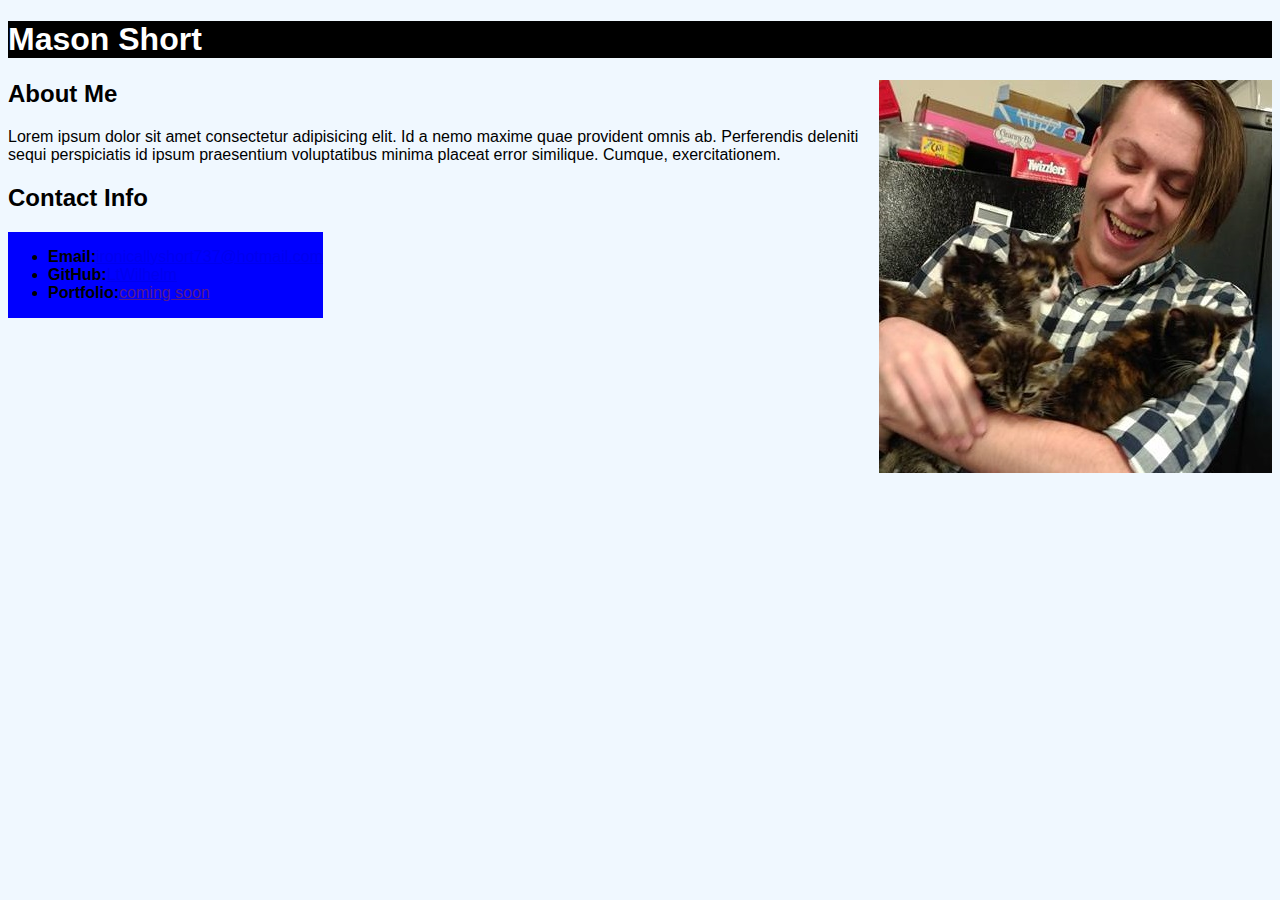
==== index.html @ 2b4d030a "Image and content updates" ====
<!DOCTYPE html>

<html lang="en">
    <head>
        <meta charset="UTF-8">
        <title>Mason Short - Bio</title>
        <link rel="stylesheet" href="style.css">
    </head>

    <body>
        <header>
            <h1>Mason Short</h1>
        </header>
        <img src="masonshort.jpg" alt="Mason Short">
        <h2>About Me</Menu:context></h2>
        <p>Lorem ipsum dolor sit amet consectetur adipisicing elit. Id a nemo maxime quae provident omnis ab. Perferendis deleniti sequi perspiciatis id ipsum praesentium voluptatibus minima placeat error similique. Cumque, exercitationem.</p>
        <h2 >Contact Info</h2>
        <div>
            <ul>
                <li><strong>Email:</strong><a href="ironicallyshort737@hotmail.com">ironicallyshort737@hotmail.com</a></li>
                <li><strong>GitHub:</strong><a href="https://github.com/LtWilhelm">LtWilhelm</a></li>
                <li><strong>Portfolio:</strong><a href="">coming soon</a></li>
            </ul>
        </div>
    </body>
</html>
---- style.css ----
body {
    font-family: Arial, Helvetica, sans-serif;
    text-align: left;
    background-color: aliceblue;
}

h1 {
    color: white;
    background-color: black;
}

img {
    margin: auto;
    float: right;
}

ul {
    text-align: left;
}

#fred {
    color: orange;
}

div {
    background-color: blue;
    float: left;
}
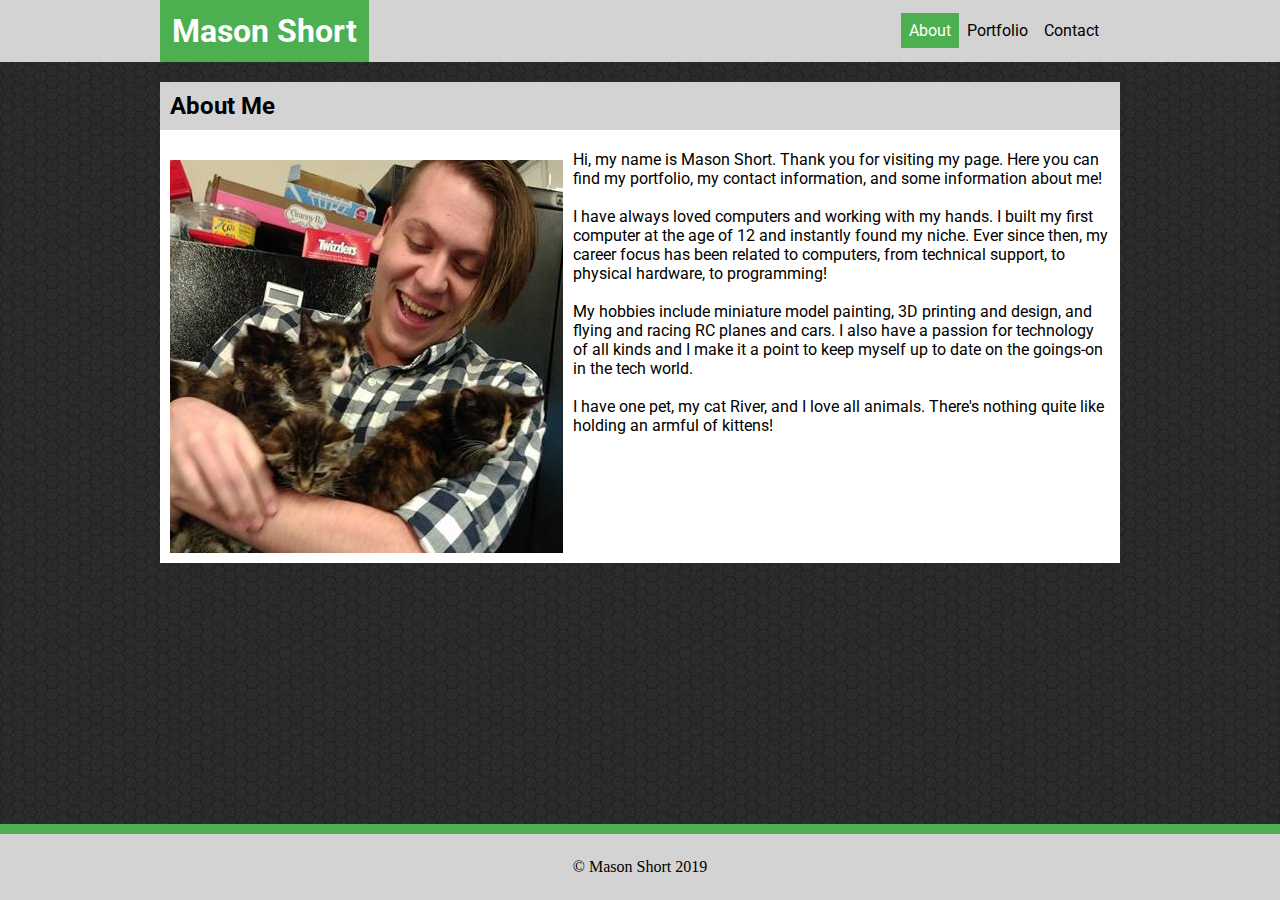
==== commit 8e2944bf: "content and style update" ====
--- a/index.html
+++ b/index.html
@@ -1,26 +1,37 @@
 <!DOCTYPE html>
+<html lang="en">
+<head>
+    <meta charset="UTF-8">
+    <meta name="viewport" content="width=device-width, initial-scale=1.0">
+    <meta http-equiv="X-UA-Compatible" content="ie=edge">
+    <title>Mason Short</title>
+    <link rel="stylesheet" href="./assets/css/style.css">
+    <link rel="stylesheet" href="https://fonts.googleapis.com/css?family=Roboto:400,500">
+</head>
+<body>
+    <header class="clearfix">
+        <div class="container">
+            <div class="title"> 
+                <!-- If I do an ID here for the title, it still works across all pages that I put the same header on. Should I do this if it's a unique element on each page, or should I keep it as a class? -->
+                <h1>Mason Short</h1>
+            </div>
+                <ul class="navButtons">
+                    <li class="button"><a href="contact.html">Contact</a></li>
+                    <li class="button"><a href="portfolio.html">Portfolio</a></li>
+                    <li class="button"><a class="active" href="index.html">About</a></li>
+                </ul>
+        </div>
+    </header>
+    
+    <div id="aboutMe" class="clearfix">
+        <h2 id="amHead">About Me</h2>
+        <img id="profileImg" src="./assets/images/masonshort.jpg" alt="Mason Short">
+        <p id="amPara">Hi, my name is Mason Short. Thank you for visiting my page. Here you can find my portfolio, my contact information, and some information about me! <br><br> I have always loved computers and working with my hands. I built my first computer at the age of 12 and instantly found my niche. Ever since then, my career focus has been related to computers, from technical support, to physical hardware, to programming! <br> <br> My hobbies include miniature model painting, 3D printing and design, and flying and racing RC planes and cars. I also have a passion for technology of all kinds and I make it a point to keep myself up to date on the goings-on in the tech world. <br> <br> I have one pet, my cat River, and I love all animals. There's nothing quite like holding an armful of kittens!</p>
+    </div>
 
-<html lang="en">
-    <head>
-        <meta charset="UTF-8">
-        <title>Mason Short - Bio</title>
-        <link rel="stylesheet" href="style.css">
-    </head>
-
-    <body>
-        <header>
-            <h1>Mason Short</h1>
-        </header>
-        <img src="masonshort.jpg" alt="Mason Short">
-        <h2>About Me</Menu:context></h2>
-        <p>Lorem ipsum dolor sit amet consectetur adipisicing elit. Id a nemo maxime quae provident omnis ab. Perferendis deleniti sequi perspiciatis id ipsum praesentium voluptatibus minima placeat error similique. Cumque, exercitationem.</p>
-        <h2 >Contact Info</h2>
-        <div>
-            <ul>
-                <li><strong>Email:</strong><a href="ironicallyshort737@hotmail.com">ironicallyshort737@hotmail.com</a></li>
-                <li><strong>GitHub:</strong><a href="https://github.com/LtWilhelm">LtWilhelm</a></li>
-                <li><strong>Portfolio:</strong><a href="">coming soon</a></li>
-            </ul>
-        </div>
-    </body>
+    <footer>
+        <div></div>
+        <p>&copy; Mason Short 2019</p>
+    </footer>
+</body>
 </html>--- a/assets/css/style.css
+++ b/assets/css/style.css
@@ -0,0 +1,107 @@
+body {
+    background-image: url("../images/dark-honeycomb.png");
+    border: none;
+    margin: auto;
+}
+
+.clearfix::after {
+    content: "";
+    clear: both;
+    display: block;
+}
+
+header {
+    background-color: lightgray;
+    font-family: 'Roboto', sans-serif;
+    display: block;
+}
+
+.container {
+    width: 960px;
+    margin: auto;
+    display: block;
+    clear: both;
+    content: normal;
+}
+
+.title {
+    float: left;
+    z-index: 2;
+    background-color: #4caf50;
+    padding: 2px;
+    height: 7%;
+    color: white;
+}
+
+.title h1 {
+    margin: 10px;
+}
+
+.navButtons {
+    padding: 13px;
+    margin: 0;
+    list-style-type: none;
+}
+
+.button {
+    float: right;
+}
+
+.button a {
+    display: block;
+    padding: 8px;
+    color: black;
+    background-color: lightgray;
+    text-decoration: none;
+}
+
+.button a.active {
+    background-color: #4caf50;
+    color: white;
+}
+
+.button a:hover:not(.active) {
+    background-color: darkgray;
+}
+
+#aboutMe {
+    width: 960px;
+    margin: auto;
+    background-color: white;
+    font-family: 'Roboto', sans-serif;
+    margin-top: 8px;
+}
+
+#amHead {
+    background-color: lightgray;
+    padding: 10px;
+    border: 0;
+    border-bottom: 3px;
+    border-color: #4caf50; 
+}
+
+#amPara {
+    margin: 10px;
+}
+
+#profileImg {
+    float: left;
+    margin: 10px;
+}
+
+footer {
+    text-align: center;
+    background-color: lightgray;
+    position: fixed;
+    width: 100%;
+    bottom: 0;
+}
+
+footer div {
+    background-color: #4caf50;
+    height: 10px;
+}
+
+footer p {
+    padding: 8px
+}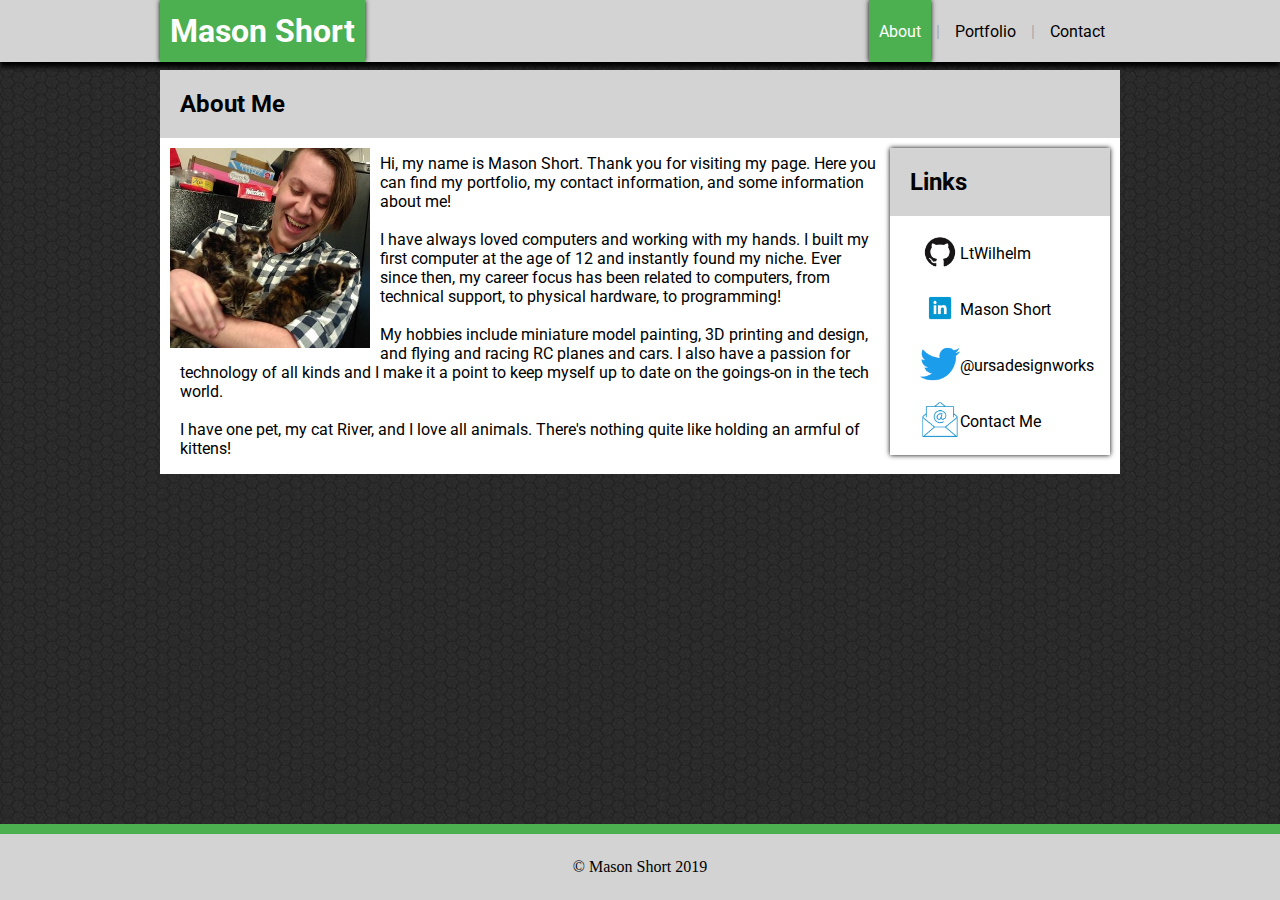
==== commit 4d9ee3d4: "additional design tweaks and links panel" ====
--- a/index.html
+++ b/index.html
@@ -16,17 +16,28 @@
                 <h1>Mason Short</h1>
             </div>
                 <ul class="navButtons">
-                    <li class="button"><a href="contact.html">Contact</a></li>
-                    <li class="button"><a href="portfolio.html">Portfolio</a></li>
-                    <li class="button"><a class="active" href="index.html">About</a></li>
+                    <li><a href="contact.html">Contact</a></li>
+                    <li><a  href="portfolio.html">Portfolio</a></li>
+                    <li><a class="active" href="index.html">About</a></li>
                 </ul>
         </div>
     </header>
     
-    <div id="aboutMe" class="clearfix">
-        <h2 id="amHead">About Me</h2>
-        <img id="profileImg" src="./assets/images/masonshort.jpg" alt="Mason Short">
-        <p id="amPara">Hi, my name is Mason Short. Thank you for visiting my page. Here you can find my portfolio, my contact information, and some information about me! <br><br> I have always loved computers and working with my hands. I built my first computer at the age of 12 and instantly found my niche. Ever since then, my career focus has been related to computers, from technical support, to physical hardware, to programming! <br> <br> My hobbies include miniature model painting, 3D printing and design, and flying and racing RC planes and cars. I also have a passion for technology of all kinds and I make it a point to keep myself up to date on the goings-on in the tech world. <br> <br> I have one pet, my cat River, and I love all animals. There's nothing quite like holding an armful of kittens!</p>
+    <div class="body clearfix">
+        <h2>About Me</h2>
+        <div id="am" class="clearfix">
+            <img src="./assets/images/masonshort.jpg" alt="Mason Short">
+            <p>Hi, my name is Mason Short. Thank you for visiting my page. Here you can find my portfolio, my contact information, and some information about me! <br><br> I have always loved computers and working with my hands. I built my first computer at the age of 12 and instantly found my niche. Ever since then, my career focus has been related to computers, from technical support, to physical hardware, to programming! <br> <br> My hobbies include miniature model painting, 3D printing and design, and flying and racing RC planes and cars. I also have a passion for technology of all kinds and I make it a point to keep myself up to date on the goings-on in the tech world. <br> <br> I have one pet, my cat River, and I love all animals. There's nothing quite like holding an armful of kittens!</p>
+        </div>
+        <div class="links">
+            <h2>Links</h2>
+            <ul>
+                <li><a href="https://github.com/LtWilhelm" target="_blank"><img src="./assets/images/GitHub-Mark.png" alt="GitHub:"><p>LtWilhelm</p></a></li>
+                <li><a href=""><img src="./assets/images/LinkedIn.png" alt="LinkedIn:"><p>Mason Short</p></a></li>
+                <li><img src="./assets/images/twitter.png" alt="Twitter:"><a href="https://twitter.com/ursadesignworks"><p>@ursadesignworks</p></a></li>
+                <li><img src="./assets/images/email-icon.png" alt="Contact:"><a href="contact.html"><p>Contact Me</p></a></li>
+            </ul>
+        </div>
     </div>
 
     <footer>
--- a/assets/css/style.css
+++ b/assets/css/style.css
@@ -14,23 +14,25 @@
     background-color: lightgray;
     font-family: 'Roboto', sans-serif;
     display: block;
+    z-index: 1;
+    box-shadow: 0px 5px 5px black;
 }
 
 .container {
     width: 960px;
     margin: auto;
     display: block;
-    clear: both;
-    content: normal;
+    position: relative;
 }
 
 .title {
     float: left;
     z-index: 2;
     background-color: #4caf50;
-    padding: 2px;
-    height: 7%;
+    padding: 2px 0 0 0;
+    height: 60px;
     color: white;
+    box-shadow: 0px 0px 5px black;
 }
 
 .title h1 {
@@ -38,62 +40,118 @@
 }
 
 .navButtons {
-    padding: 13px;
     margin: 0;
     list-style-type: none;
-}
-
-.button {
     float: right;
 }
 
-.button a {
+.navButtons li {
+    float: right;
     display: block;
-    padding: 8px;
-    color: black;
+    margin-top: 22px;
     background-color: lightgray;
-    text-decoration: none;
 }
 
-.button a.active {
+.navButtons a {
+    margin: 0 5px 0 5px;
+    color: black;
+    text-decoration: none;
+    padding: 22px 10px 21px 10px;
+}
+
+.navButtons a.active {
     background-color: #4caf50;
     color: white;
+    box-shadow: 0 0 5px black;
 }
 
-.button a:hover:not(.active) {
+.navButtons a:hover:not(.active) {
     background-color: darkgray;
 }
 
-#aboutMe {
+.navButtons li:not(:first-child)::after {
+    display: inline;
+    content: "|";
+    color: darkgray;
+}
+
+.body {
     width: 960px;
     margin: auto;
     background-color: white;
     font-family: 'Roboto', sans-serif;
     margin-top: 8px;
+    clear: both;
 }
 
-#amHead {
+.body h2 {
     background-color: lightgray;
-    padding: 10px;
-    border: 0;
-    border-bottom: 3px;
-    border-color: #4caf50; 
+    padding: 20px;
+    margin: 0;
+    display: block;
 }
 
-#amPara {
+.body img {
+    float: left;
     margin: 10px;
+    height: 200px;
+    width: auto;
 }
 
-#profileImg {
+.body p {
+    margin-left: 20px;
+}
+
+#am {
     float: left;
+    width: 720px;
+}
+
+.links {
+    float: left;
+    width: 220px;
     margin: 10px;
+    box-shadow: 0 0 5px black;
+}
+
+.links ul {
+    list-style-type: none;
+    display: block;
+    margin: 0;
+    padding-left: 30px;
+    padding-bottom: 15px;
+}
+
+.links li {
+    height: 40px;
+    margin: 0;
+}
+
+.links img {
+    margin: 0;
+    height: 40px;
+    width: auto;
+}
+
+.links a {
+    text-decoration: none;
+    color: black;
+}
+
+.links p {
+    padding: 12px;
+}
+
+#ea {
+    margin-left: 40px;
+    width: 25%;
 }
 
 footer {
+    width: 100%;
     text-align: center;
     background-color: lightgray;
     position: fixed;
-    width: 100%;
     bottom: 0;
 }
 
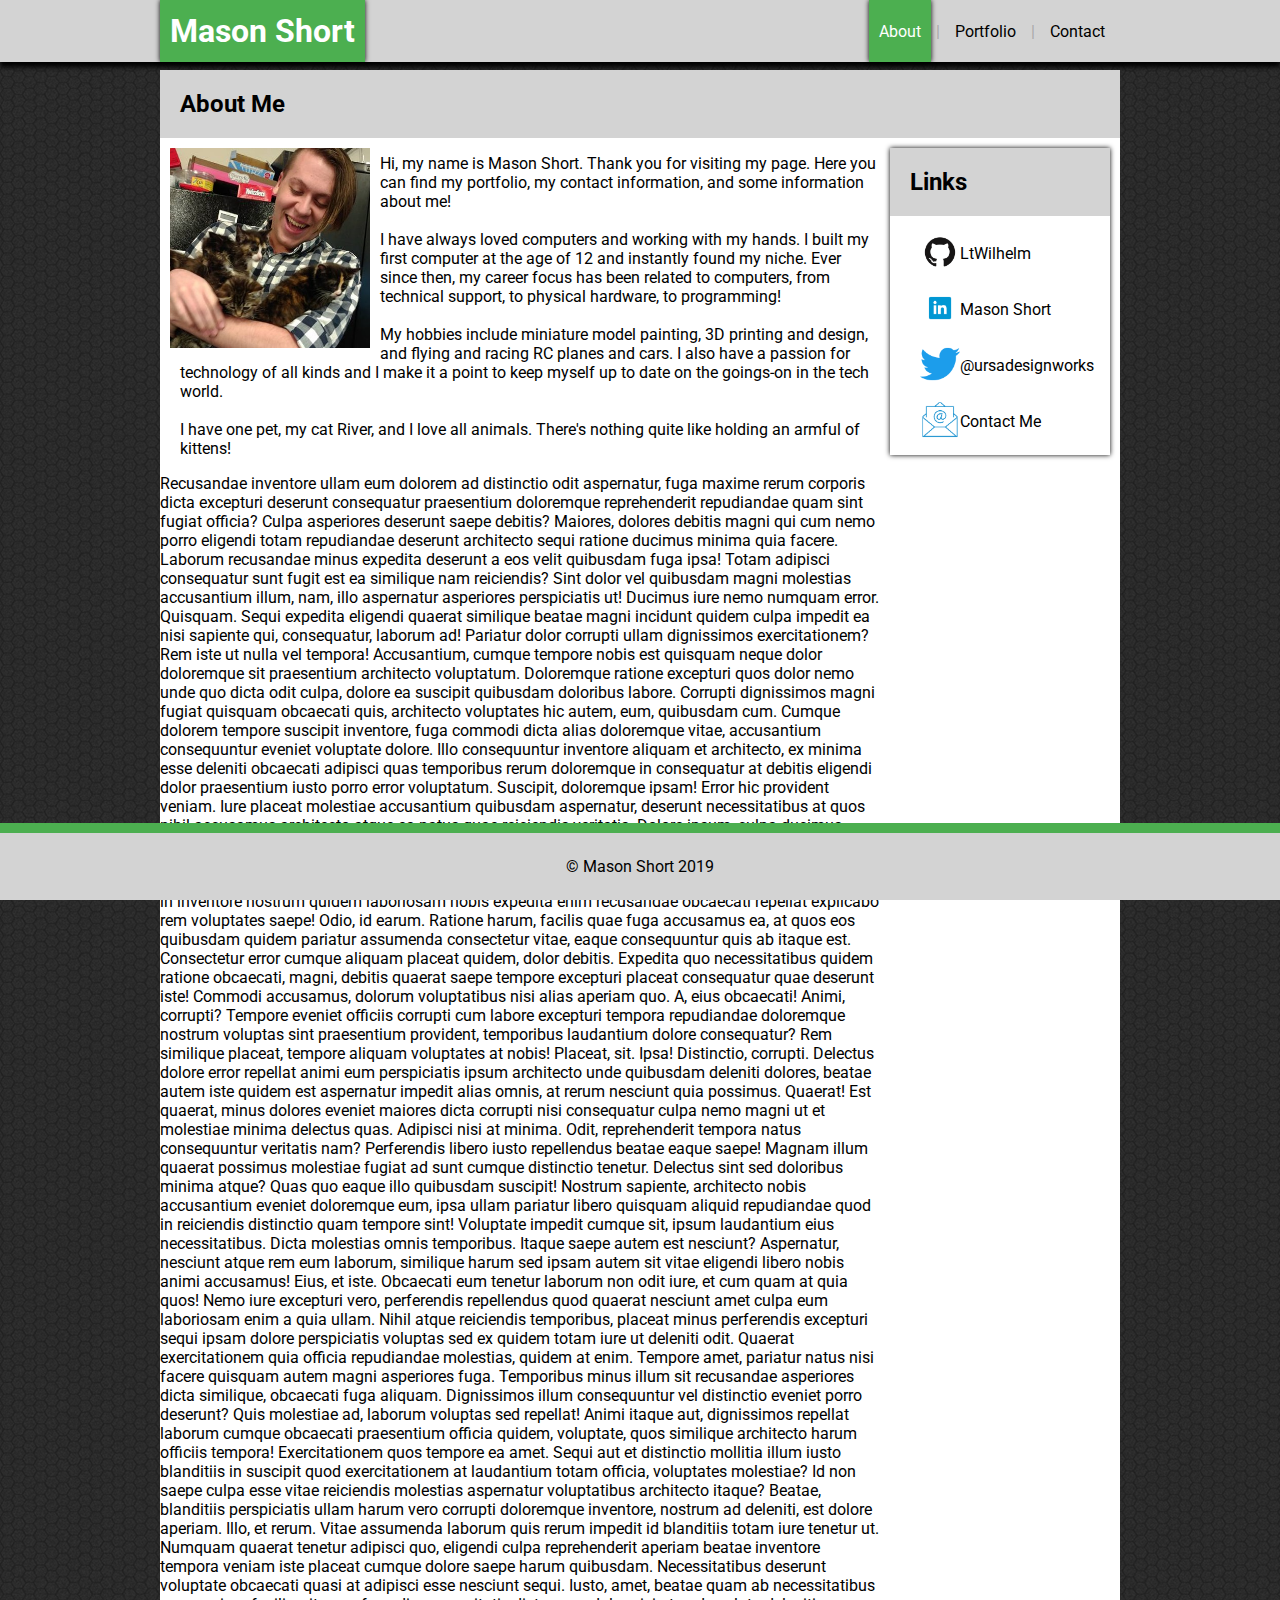
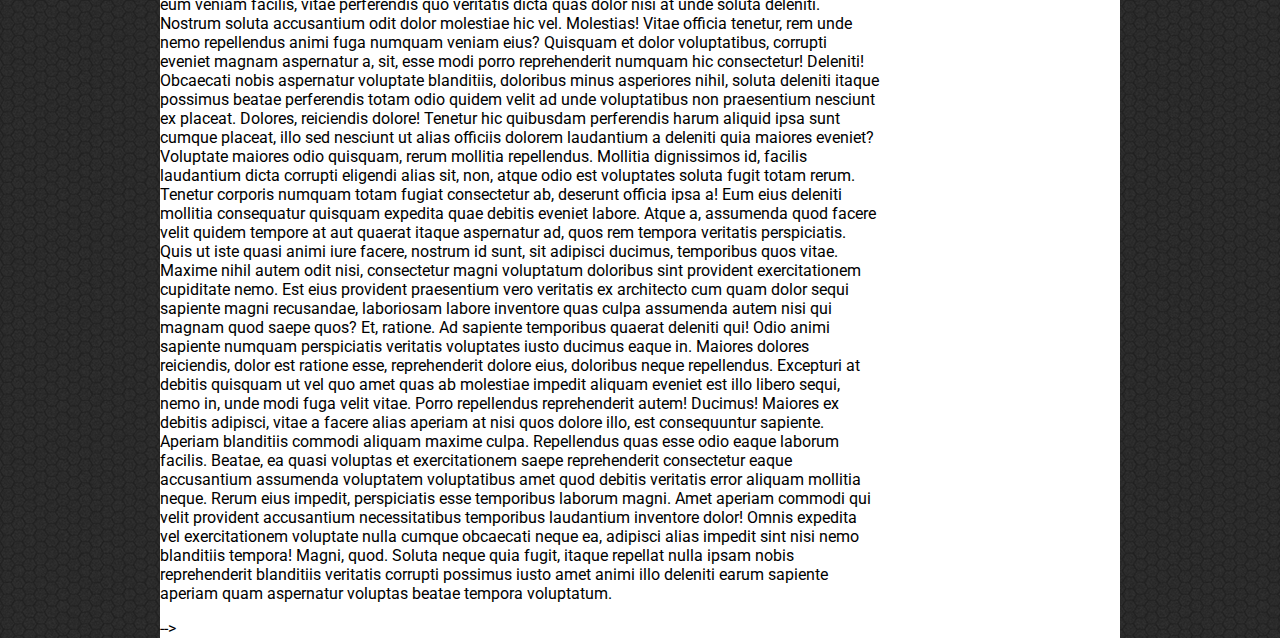
==== commit e3e1ea71: "comments started" ====
--- a/index.html
+++ b/index.html
@@ -7,6 +7,7 @@
     <title>Mason Short</title>
     <link rel="stylesheet" href="./assets/css/style.css">
     <link rel="stylesheet" href="https://fonts.googleapis.com/css?family=Roboto:400,500">
+    <link rel="shortcut icon" href="./assets/images/ursalogo.ico" type="image/x-icon">
 </head>
 <body>
     <header class="clearfix">
@@ -23,22 +24,62 @@
         </div>
     </header>
     
-    <div class="body clearfix">
+    <section class="body clearfix">
         <h2>About Me</h2>
         <div id="am" class="clearfix">
             <img src="./assets/images/masonshort.jpg" alt="Mason Short">
             <p>Hi, my name is Mason Short. Thank you for visiting my page. Here you can find my portfolio, my contact information, and some information about me! <br><br> I have always loved computers and working with my hands. I built my first computer at the age of 12 and instantly found my niche. Ever since then, my career focus has been related to computers, from technical support, to physical hardware, to programming! <br> <br> My hobbies include miniature model painting, 3D printing and design, and flying and racing RC planes and cars. I also have a passion for technology of all kinds and I make it a point to keep myself up to date on the goings-on in the tech world. <br> <br> I have one pet, my cat River, and I love all animals. There's nothing quite like holding an armful of kittens!</p>
+            <!-- <!-- <p>Lorem ipsum dolor sit, amet consectetur adipisicing elit. Aperiam eius vel iure accusantium natus totam ex soluta incidunt eligendi sequi tempora optio nesciunt, id iste laboriosam, qui atque, dolor impedit. -->
+            Recusandae inventore ullam eum dolorem ad distinctio odit aspernatur, fuga maxime rerum corporis dicta excepturi deserunt consequatur praesentium doloremque reprehenderit repudiandae quam sint fugiat officia? Culpa asperiores deserunt saepe debitis?
+            Maiores, dolores debitis magni qui cum nemo porro eligendi totam repudiandae deserunt architecto sequi ratione ducimus minima quia facere. Laborum recusandae minus expedita deserunt a eos velit quibusdam fuga ipsa!
+            Totam adipisci consequatur sunt fugit est ea similique nam reiciendis? Sint dolor vel quibusdam magni molestias accusantium illum, nam, illo aspernatur asperiores perspiciatis ut! Ducimus iure nemo numquam error. Quisquam.
+            Sequi expedita eligendi quaerat similique beatae magni incidunt quidem culpa impedit ea nisi sapiente qui, consequatur, laborum ad! Pariatur dolor corrupti ullam dignissimos exercitationem? Rem iste ut nulla vel tempora!
+            Accusantium, cumque tempore nobis est quisquam neque dolor doloremque sit praesentium architecto voluptatum. Doloremque ratione excepturi quos dolor nemo unde quo dicta odit culpa, dolore ea suscipit quibusdam doloribus labore.
+            Corrupti dignissimos magni fugiat quisquam obcaecati quis, architecto voluptates hic autem, eum, quibusdam cum. Cumque dolorem tempore suscipit inventore, fuga commodi dicta alias doloremque vitae, accusantium consequuntur eveniet voluptate dolore.
+            Illo consequuntur inventore aliquam et architecto, ex minima esse deleniti obcaecati adipisci quas temporibus rerum doloremque in consequatur at debitis eligendi dolor praesentium iusto porro error voluptatum. Suscipit, doloremque ipsam!
+            Error hic provident veniam. Iure placeat molestiae accusantium quibusdam aspernatur, deserunt necessitatibus at quos nihil accusamus architecto atque ea natus quae reiciendis veritatis. Dolore ipsum, culpa ducimus adipisci quos aut!
+            Cupiditate sunt error dolorem aliquam, sint ipsa dignissimos libero nam culpa sit illo consequatur aut sed facilis suscipit non nisi possimus? A delectus sit quo ipsum hic, aliquid cum omnis!
+            Reprehenderit illum fugiat optio maiores perspiciatis ipsa, blanditiis adipisci quo neque omnis in inventore nostrum quidem laboriosam nobis expedita enim recusandae obcaecati repellat explicabo rem voluptates saepe! Odio, id earum.
+            Ratione harum, facilis quae fuga accusamus ea, at quos eos quibusdam quidem pariatur assumenda consectetur vitae, eaque consequuntur quis ab itaque est. Consectetur error cumque aliquam placeat quidem, dolor debitis.
+            Expedita quo necessitatibus quidem ratione obcaecati, magni, debitis quaerat saepe tempore excepturi placeat consequatur quae deserunt iste! Commodi accusamus, dolorum voluptatibus nisi alias aperiam quo. A, eius obcaecati! Animi, corrupti?
+            Tempore eveniet officiis corrupti cum labore excepturi tempora repudiandae doloremque nostrum voluptas sint praesentium provident, temporibus laudantium dolore consequatur? Rem similique placeat, tempore aliquam voluptates at nobis! Placeat, sit. Ipsa!
+            Distinctio, corrupti. Delectus dolore error repellat animi eum perspiciatis ipsum architecto unde quibusdam deleniti dolores, beatae autem iste quidem est aspernatur impedit alias omnis, at rerum nesciunt quia possimus. Quaerat!
+            Est quaerat, minus dolores eveniet maiores dicta corrupti nisi consequatur culpa nemo magni ut et molestiae minima delectus quas. Adipisci nisi at minima. Odit, reprehenderit tempora natus consequuntur veritatis nam?
+            Perferendis libero iusto repellendus beatae eaque saepe! Magnam illum quaerat possimus molestiae fugiat ad sunt cumque distinctio tenetur. Delectus sint sed doloribus minima atque? Quas quo eaque illo quibusdam suscipit!
+            Nostrum sapiente, architecto nobis accusantium eveniet doloremque eum, ipsa ullam pariatur libero quisquam aliquid repudiandae quod in reiciendis distinctio quam tempore sint! Voluptate impedit cumque sit, ipsum laudantium eius necessitatibus.
+            Dicta molestias omnis temporibus. Itaque saepe autem est nesciunt? Aspernatur, nesciunt atque rem eum laborum, similique harum sed ipsam autem sit vitae eligendi libero nobis animi accusamus! Eius, et iste.
+            Obcaecati eum tenetur laborum non odit iure, et cum quam at quia quos! Nemo iure excepturi vero, perferendis repellendus quod quaerat nesciunt amet culpa eum laboriosam enim a quia ullam.
+            Nihil atque reiciendis temporibus, placeat minus perferendis excepturi sequi ipsam dolore perspiciatis voluptas sed ex quidem totam iure ut deleniti odit. Quaerat exercitationem quia officia repudiandae molestias, quidem at enim.
+            Tempore amet, pariatur natus nisi facere quisquam autem magni asperiores fuga. Temporibus minus illum sit recusandae asperiores dicta similique, obcaecati fuga aliquam. Dignissimos illum consequuntur vel distinctio eveniet porro deserunt?
+            Quis molestiae ad, laborum voluptas sed repellat! Animi itaque aut, dignissimos repellat laborum cumque obcaecati praesentium officia quidem, voluptate, quos similique architecto harum officiis tempora! Exercitationem quos tempore ea amet.
+            Sequi aut et distinctio mollitia illum iusto blanditiis in suscipit quod exercitationem at laudantium totam officia, voluptates molestiae? Id non saepe culpa esse vitae reiciendis molestias aspernatur voluptatibus architecto itaque?
+            Beatae, blanditiis perspiciatis ullam harum vero corrupti doloremque inventore, nostrum ad deleniti, est dolore aperiam. Illo, et rerum. Vitae assumenda laborum quis rerum impedit id blanditiis totam iure tenetur ut.
+            Numquam quaerat tenetur adipisci quo, eligendi culpa reprehenderit aperiam beatae inventore tempora veniam iste placeat cumque dolore saepe harum quibusdam. Necessitatibus deserunt voluptate obcaecati quasi at adipisci esse nesciunt sequi.
+            Iusto, amet, beatae quam ab necessitatibus eum veniam facilis, vitae perferendis quo veritatis dicta quas dolor nisi at unde soluta deleniti. Nostrum soluta accusantium odit dolor molestiae hic vel. Molestias!
+            Vitae officia tenetur, rem unde nemo repellendus animi fuga numquam veniam eius? Quisquam et dolor voluptatibus, corrupti eveniet magnam aspernatur a, sit, esse modi porro reprehenderit numquam hic consectetur! Deleniti!
+            Obcaecati nobis aspernatur voluptate blanditiis, doloribus minus asperiores nihil, soluta deleniti itaque possimus beatae perferendis totam odio quidem velit ad unde voluptatibus non praesentium nesciunt ex placeat. Dolores, reiciendis dolore!
+            Tenetur hic quibusdam perferendis harum aliquid ipsa sunt cumque placeat, illo sed nesciunt ut alias officiis dolorem laudantium a deleniti quia maiores eveniet? Voluptate maiores odio quisquam, rerum mollitia repellendus.
+            Mollitia dignissimos id, facilis laudantium dicta corrupti eligendi alias sit, non, atque odio est voluptates soluta fugit totam rerum. Tenetur corporis numquam totam fugiat consectetur ab, deserunt officia ipsa a!
+            Eum eius deleniti mollitia consequatur quisquam expedita quae debitis eveniet labore. Atque a, assumenda quod facere velit quidem tempore at aut quaerat itaque aspernatur ad, quos rem tempora veritatis perspiciatis.
+            Quis ut iste quasi animi iure facere, nostrum id sunt, sit adipisci ducimus, temporibus quos vitae. Maxime nihil autem odit nisi, consectetur magni voluptatum doloribus sint provident exercitationem cupiditate nemo.
+            Est eius provident praesentium vero veritatis ex architecto cum quam dolor sequi sapiente magni recusandae, laboriosam labore inventore quas culpa assumenda autem nisi qui magnam quod saepe quos? Et, ratione.
+            Ad sapiente temporibus quaerat deleniti qui! Odio animi sapiente numquam perspiciatis veritatis voluptates iusto ducimus eaque in. Maiores dolores reiciendis, dolor est ratione esse, reprehenderit dolore eius, doloribus neque repellendus.
+            Excepturi at debitis quisquam ut vel quo amet quas ab molestiae impedit aliquam eveniet est illo libero sequi, nemo in, unde modi fuga velit vitae. Porro repellendus reprehenderit autem! Ducimus!
+            Maiores ex debitis adipisci, vitae a facere alias aperiam at nisi quos dolore illo, est consequuntur sapiente. Aperiam blanditiis commodi aliquam maxime culpa. Repellendus quas esse odio eaque laborum facilis.
+            Beatae, ea quasi voluptas et exercitationem saepe reprehenderit consectetur eaque accusantium assumenda voluptatem voluptatibus amet quod debitis veritatis error aliquam mollitia neque. Rerum eius impedit, perspiciatis esse temporibus laborum magni.
+            Amet aperiam commodi qui velit provident accusantium necessitatibus temporibus laudantium inventore dolor! Omnis expedita vel exercitationem voluptate nulla cumque obcaecati neque ea, adipisci alias impedit sint nisi nemo blanditiis tempora!
+            Magni, quod. Soluta neque quia fugit, itaque repellat nulla ipsam nobis reprehenderit blanditiis veritatis corrupti possimus iusto amet animi illo deleniti earum sapiente aperiam quam aspernatur voluptas beatae tempora voluptatum.</p> -->
         </div>
         <div class="links">
             <h2>Links</h2>
             <ul>
                 <li><a href="https://github.com/LtWilhelm" target="_blank"><img src="./assets/images/GitHub-Mark.png" alt="GitHub:"><p>LtWilhelm</p></a></li>
                 <li><a href=""><img src="./assets/images/LinkedIn.png" alt="LinkedIn:"><p>Mason Short</p></a></li>
-                <li><img src="./assets/images/twitter.png" alt="Twitter:"><a href="https://twitter.com/ursadesignworks"><p>@ursadesignworks</p></a></li>
-                <li><img src="./assets/images/email-icon.png" alt="Contact:"><a href="contact.html"><p>Contact Me</p></a></li>
+                <li><a href="https://twitter.com/ursadesignworks"><img src="./assets/images/twitter.png" alt="Twitter:"><p>@ursadesignworks</p></a></li>
+                <li><a href="contact.html"><img src="./assets/images/email-icon.png" alt="Contact:"><p>Contact Me</p></a></li>
             </ul>
         </div>
-    </div>
+    </section>
 
     <footer>
         <div></div>
--- a/assets/css/style.css
+++ b/assets/css/style.css
@@ -1,7 +1,12 @@
+* {
+    /* box-sizing: border-box; */
+}
+
 body {
     background-image: url("../images/dark-honeycomb.png");
     border: none;
     margin: auto;
+    font-family: 'Roboto', sans-serif;
 }
 
 .clearfix::after {
@@ -12,7 +17,6 @@
 
 header {
     background-color: lightgray;
-    font-family: 'Roboto', sans-serif;
     display: block;
     z-index: 1;
     box-shadow: 0px 5px 5px black;
@@ -21,8 +25,8 @@
 .container {
     width: 960px;
     margin: auto;
-    display: block;
-    position: relative;
+    /* display: block;
+    position: relative; */
 }
 
 .title {
@@ -39,6 +43,7 @@
     margin: 10px;
 }
 
+/* Style of navigation buttons */
 .navButtons {
     margin: 0;
     list-style-type: none;
@@ -47,7 +52,7 @@
 
 .navButtons li {
     float: right;
-    display: block;
+    /* display: inline; */
     margin-top: 22px;
     background-color: lightgray;
 }
@@ -75,6 +80,7 @@
     color: darkgray;
 }
 
+/* Style of main content */
 .body {
     width: 960px;
     margin: auto;
@@ -138,6 +144,10 @@
     color: black;
 }
 
+.links a:hover {
+    text-shadow: 0 0 2px #4caf50, 0 0 1px white;
+}
+
 .links p {
     padding: 12px;
 }
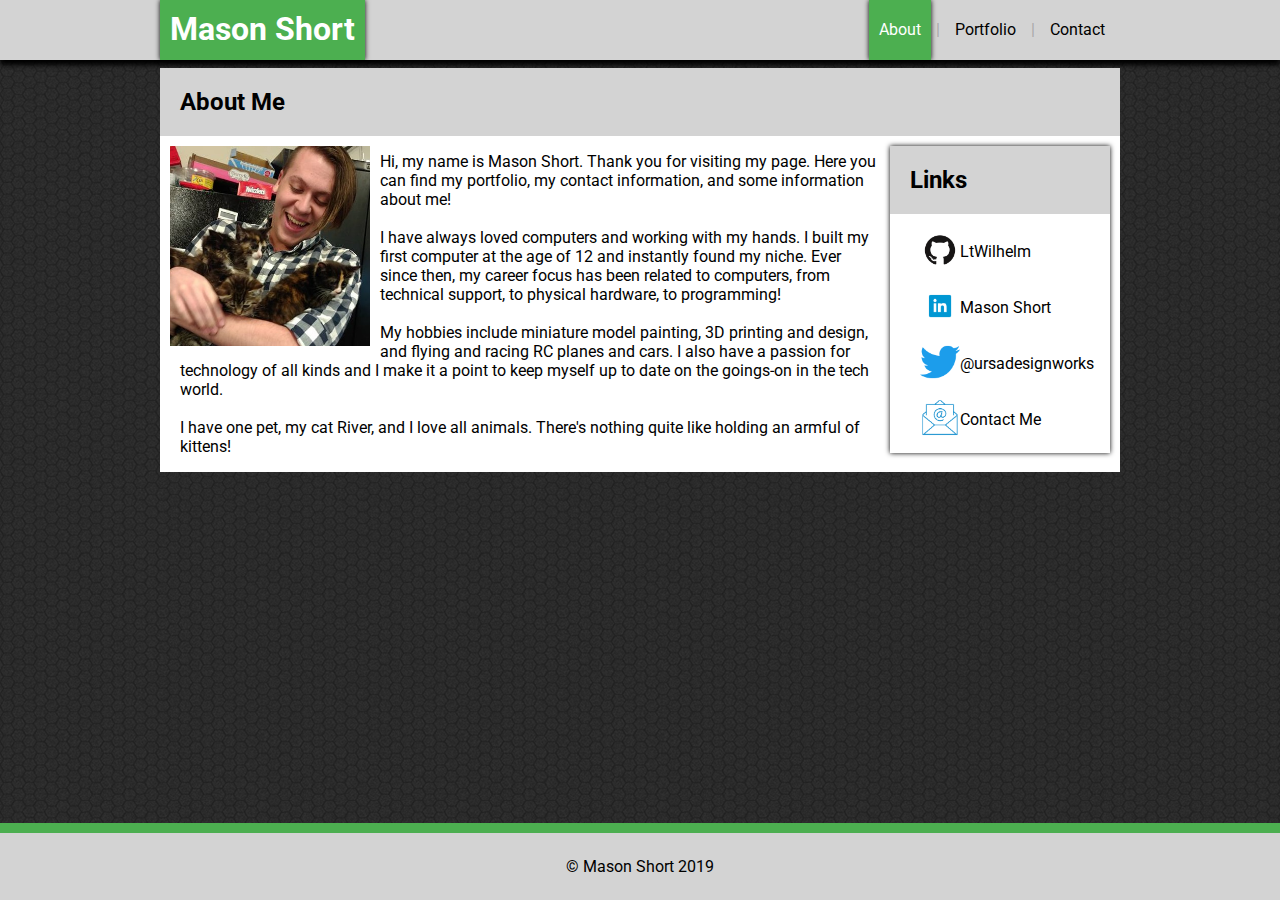
==== commit 94c7ffb2: "formatting modified and corrected" ====
--- a/index.html
+++ b/index.html
@@ -17,9 +17,9 @@
                 <h1>Mason Short</h1>
             </div>
                 <ul class="navButtons">
+                    <li><a class="active" href="index.html">About</a></li>
+                    <li><a  href="portfolio.html">Portfolio</a></li>
                     <li><a href="contact.html">Contact</a></li>
-                    <li><a  href="portfolio.html">Portfolio</a></li>
-                    <li><a class="active" href="index.html">About</a></li>
                 </ul>
         </div>
     </header>
@@ -29,48 +29,8 @@
         <div id="am" class="clearfix">
             <img src="./assets/images/masonshort.jpg" alt="Mason Short">
             <p>Hi, my name is Mason Short. Thank you for visiting my page. Here you can find my portfolio, my contact information, and some information about me! <br><br> I have always loved computers and working with my hands. I built my first computer at the age of 12 and instantly found my niche. Ever since then, my career focus has been related to computers, from technical support, to physical hardware, to programming! <br> <br> My hobbies include miniature model painting, 3D printing and design, and flying and racing RC planes and cars. I also have a passion for technology of all kinds and I make it a point to keep myself up to date on the goings-on in the tech world. <br> <br> I have one pet, my cat River, and I love all animals. There's nothing quite like holding an armful of kittens!</p>
-            <!-- <!-- <p>Lorem ipsum dolor sit, amet consectetur adipisicing elit. Aperiam eius vel iure accusantium natus totam ex soluta incidunt eligendi sequi tempora optio nesciunt, id iste laboriosam, qui atque, dolor impedit. -->
-            Recusandae inventore ullam eum dolorem ad distinctio odit aspernatur, fuga maxime rerum corporis dicta excepturi deserunt consequatur praesentium doloremque reprehenderit repudiandae quam sint fugiat officia? Culpa asperiores deserunt saepe debitis?
-            Maiores, dolores debitis magni qui cum nemo porro eligendi totam repudiandae deserunt architecto sequi ratione ducimus minima quia facere. Laborum recusandae minus expedita deserunt a eos velit quibusdam fuga ipsa!
-            Totam adipisci consequatur sunt fugit est ea similique nam reiciendis? Sint dolor vel quibusdam magni molestias accusantium illum, nam, illo aspernatur asperiores perspiciatis ut! Ducimus iure nemo numquam error. Quisquam.
-            Sequi expedita eligendi quaerat similique beatae magni incidunt quidem culpa impedit ea nisi sapiente qui, consequatur, laborum ad! Pariatur dolor corrupti ullam dignissimos exercitationem? Rem iste ut nulla vel tempora!
-            Accusantium, cumque tempore nobis est quisquam neque dolor doloremque sit praesentium architecto voluptatum. Doloremque ratione excepturi quos dolor nemo unde quo dicta odit culpa, dolore ea suscipit quibusdam doloribus labore.
-            Corrupti dignissimos magni fugiat quisquam obcaecati quis, architecto voluptates hic autem, eum, quibusdam cum. Cumque dolorem tempore suscipit inventore, fuga commodi dicta alias doloremque vitae, accusantium consequuntur eveniet voluptate dolore.
-            Illo consequuntur inventore aliquam et architecto, ex minima esse deleniti obcaecati adipisci quas temporibus rerum doloremque in consequatur at debitis eligendi dolor praesentium iusto porro error voluptatum. Suscipit, doloremque ipsam!
-            Error hic provident veniam. Iure placeat molestiae accusantium quibusdam aspernatur, deserunt necessitatibus at quos nihil accusamus architecto atque ea natus quae reiciendis veritatis. Dolore ipsum, culpa ducimus adipisci quos aut!
-            Cupiditate sunt error dolorem aliquam, sint ipsa dignissimos libero nam culpa sit illo consequatur aut sed facilis suscipit non nisi possimus? A delectus sit quo ipsum hic, aliquid cum omnis!
-            Reprehenderit illum fugiat optio maiores perspiciatis ipsa, blanditiis adipisci quo neque omnis in inventore nostrum quidem laboriosam nobis expedita enim recusandae obcaecati repellat explicabo rem voluptates saepe! Odio, id earum.
-            Ratione harum, facilis quae fuga accusamus ea, at quos eos quibusdam quidem pariatur assumenda consectetur vitae, eaque consequuntur quis ab itaque est. Consectetur error cumque aliquam placeat quidem, dolor debitis.
-            Expedita quo necessitatibus quidem ratione obcaecati, magni, debitis quaerat saepe tempore excepturi placeat consequatur quae deserunt iste! Commodi accusamus, dolorum voluptatibus nisi alias aperiam quo. A, eius obcaecati! Animi, corrupti?
-            Tempore eveniet officiis corrupti cum labore excepturi tempora repudiandae doloremque nostrum voluptas sint praesentium provident, temporibus laudantium dolore consequatur? Rem similique placeat, tempore aliquam voluptates at nobis! Placeat, sit. Ipsa!
-            Distinctio, corrupti. Delectus dolore error repellat animi eum perspiciatis ipsum architecto unde quibusdam deleniti dolores, beatae autem iste quidem est aspernatur impedit alias omnis, at rerum nesciunt quia possimus. Quaerat!
-            Est quaerat, minus dolores eveniet maiores dicta corrupti nisi consequatur culpa nemo magni ut et molestiae minima delectus quas. Adipisci nisi at minima. Odit, reprehenderit tempora natus consequuntur veritatis nam?
-            Perferendis libero iusto repellendus beatae eaque saepe! Magnam illum quaerat possimus molestiae fugiat ad sunt cumque distinctio tenetur. Delectus sint sed doloribus minima atque? Quas quo eaque illo quibusdam suscipit!
-            Nostrum sapiente, architecto nobis accusantium eveniet doloremque eum, ipsa ullam pariatur libero quisquam aliquid repudiandae quod in reiciendis distinctio quam tempore sint! Voluptate impedit cumque sit, ipsum laudantium eius necessitatibus.
-            Dicta molestias omnis temporibus. Itaque saepe autem est nesciunt? Aspernatur, nesciunt atque rem eum laborum, similique harum sed ipsam autem sit vitae eligendi libero nobis animi accusamus! Eius, et iste.
-            Obcaecati eum tenetur laborum non odit iure, et cum quam at quia quos! Nemo iure excepturi vero, perferendis repellendus quod quaerat nesciunt amet culpa eum laboriosam enim a quia ullam.
-            Nihil atque reiciendis temporibus, placeat minus perferendis excepturi sequi ipsam dolore perspiciatis voluptas sed ex quidem totam iure ut deleniti odit. Quaerat exercitationem quia officia repudiandae molestias, quidem at enim.
-            Tempore amet, pariatur natus nisi facere quisquam autem magni asperiores fuga. Temporibus minus illum sit recusandae asperiores dicta similique, obcaecati fuga aliquam. Dignissimos illum consequuntur vel distinctio eveniet porro deserunt?
-            Quis molestiae ad, laborum voluptas sed repellat! Animi itaque aut, dignissimos repellat laborum cumque obcaecati praesentium officia quidem, voluptate, quos similique architecto harum officiis tempora! Exercitationem quos tempore ea amet.
-            Sequi aut et distinctio mollitia illum iusto blanditiis in suscipit quod exercitationem at laudantium totam officia, voluptates molestiae? Id non saepe culpa esse vitae reiciendis molestias aspernatur voluptatibus architecto itaque?
-            Beatae, blanditiis perspiciatis ullam harum vero corrupti doloremque inventore, nostrum ad deleniti, est dolore aperiam. Illo, et rerum. Vitae assumenda laborum quis rerum impedit id blanditiis totam iure tenetur ut.
-            Numquam quaerat tenetur adipisci quo, eligendi culpa reprehenderit aperiam beatae inventore tempora veniam iste placeat cumque dolore saepe harum quibusdam. Necessitatibus deserunt voluptate obcaecati quasi at adipisci esse nesciunt sequi.
-            Iusto, amet, beatae quam ab necessitatibus eum veniam facilis, vitae perferendis quo veritatis dicta quas dolor nisi at unde soluta deleniti. Nostrum soluta accusantium odit dolor molestiae hic vel. Molestias!
-            Vitae officia tenetur, rem unde nemo repellendus animi fuga numquam veniam eius? Quisquam et dolor voluptatibus, corrupti eveniet magnam aspernatur a, sit, esse modi porro reprehenderit numquam hic consectetur! Deleniti!
-            Obcaecati nobis aspernatur voluptate blanditiis, doloribus minus asperiores nihil, soluta deleniti itaque possimus beatae perferendis totam odio quidem velit ad unde voluptatibus non praesentium nesciunt ex placeat. Dolores, reiciendis dolore!
-            Tenetur hic quibusdam perferendis harum aliquid ipsa sunt cumque placeat, illo sed nesciunt ut alias officiis dolorem laudantium a deleniti quia maiores eveniet? Voluptate maiores odio quisquam, rerum mollitia repellendus.
-            Mollitia dignissimos id, facilis laudantium dicta corrupti eligendi alias sit, non, atque odio est voluptates soluta fugit totam rerum. Tenetur corporis numquam totam fugiat consectetur ab, deserunt officia ipsa a!
-            Eum eius deleniti mollitia consequatur quisquam expedita quae debitis eveniet labore. Atque a, assumenda quod facere velit quidem tempore at aut quaerat itaque aspernatur ad, quos rem tempora veritatis perspiciatis.
-            Quis ut iste quasi animi iure facere, nostrum id sunt, sit adipisci ducimus, temporibus quos vitae. Maxime nihil autem odit nisi, consectetur magni voluptatum doloribus sint provident exercitationem cupiditate nemo.
-            Est eius provident praesentium vero veritatis ex architecto cum quam dolor sequi sapiente magni recusandae, laboriosam labore inventore quas culpa assumenda autem nisi qui magnam quod saepe quos? Et, ratione.
-            Ad sapiente temporibus quaerat deleniti qui! Odio animi sapiente numquam perspiciatis veritatis voluptates iusto ducimus eaque in. Maiores dolores reiciendis, dolor est ratione esse, reprehenderit dolore eius, doloribus neque repellendus.
-            Excepturi at debitis quisquam ut vel quo amet quas ab molestiae impedit aliquam eveniet est illo libero sequi, nemo in, unde modi fuga velit vitae. Porro repellendus reprehenderit autem! Ducimus!
-            Maiores ex debitis adipisci, vitae a facere alias aperiam at nisi quos dolore illo, est consequuntur sapiente. Aperiam blanditiis commodi aliquam maxime culpa. Repellendus quas esse odio eaque laborum facilis.
-            Beatae, ea quasi voluptas et exercitationem saepe reprehenderit consectetur eaque accusantium assumenda voluptatem voluptatibus amet quod debitis veritatis error aliquam mollitia neque. Rerum eius impedit, perspiciatis esse temporibus laborum magni.
-            Amet aperiam commodi qui velit provident accusantium necessitatibus temporibus laudantium inventore dolor! Omnis expedita vel exercitationem voluptate nulla cumque obcaecati neque ea, adipisci alias impedit sint nisi nemo blanditiis tempora!
-            Magni, quod. Soluta neque quia fugit, itaque repellat nulla ipsam nobis reprehenderit blanditiis veritatis corrupti possimus iusto amet animi illo deleniti earum sapiente aperiam quam aspernatur voluptas beatae tempora voluptatum.</p> -->
         </div>
-        <div class="links">
+        <aside class="links">
             <h2>Links</h2>
             <ul>
                 <li><a href="https://github.com/LtWilhelm" target="_blank"><img src="./assets/images/GitHub-Mark.png" alt="GitHub:"><p>LtWilhelm</p></a></li>
@@ -78,7 +38,7 @@
                 <li><a href="https://twitter.com/ursadesignworks"><img src="./assets/images/twitter.png" alt="Twitter:"><p>@ursadesignworks</p></a></li>
                 <li><a href="contact.html"><img src="./assets/images/email-icon.png" alt="Contact:"><p>Contact Me</p></a></li>
             </ul>
-        </div>
+        </aside>
     </section>
 
     <footer>
--- a/assets/css/style.css
+++ b/assets/css/style.css
@@ -1,5 +1,5 @@
 * {
-    /* box-sizing: border-box; */
+    box-sizing: border-box;
 }
 
 body {
@@ -14,7 +14,8 @@
     clear: both;
     display: block;
 }
-
+/* =================================================== */
+/* Header and Title box */
 header {
     background-color: lightgray;
     display: block;
@@ -25,15 +26,13 @@
 .container {
     width: 960px;
     margin: auto;
-    /* display: block;
-    position: relative; */
+    position: relative;
 }
 
 .title {
     float: left;
     z-index: 2;
     background-color: #4caf50;
-    padding: 2px 0 0 0;
     height: 60px;
     color: white;
     box-shadow: 0px 0px 5px black;
@@ -42,18 +41,21 @@
 .title h1 {
     margin: 10px;
 }
-
-/* Style of navigation buttons */
+/* =================================================== */
+
+/* =================================================== */
+/* Navigation Bar */
 .navButtons {
     margin: 0;
+    padding: 0;
     list-style-type: none;
     float: right;
 }
 
 .navButtons li {
-    float: right;
-    /* display: inline; */
-    margin-top: 22px;
+    float: left;
+    display: block;
+    margin-top: 20px;
     background-color: lightgray;
 }
 
@@ -61,7 +63,7 @@
     margin: 0 5px 0 5px;
     color: black;
     text-decoration: none;
-    padding: 22px 10px 21px 10px;
+    padding: 20px 10px 21px 10px;
 }
 
 .navButtons a.active {
@@ -74,19 +76,22 @@
     background-color: darkgray;
 }
 
-.navButtons li:not(:first-child)::after {
+.navButtons li:not(:last-child)::after {
     display: inline;
     content: "|";
     color: darkgray;
 }
-
-/* Style of main content */
+/* =================================================== */
+
+/* =================================================== */
+/* Main Section */
 .body {
     width: 960px;
     margin: auto;
     background-color: white;
     font-family: 'Roboto', sans-serif;
     margin-top: 8px;
+    margin-bottom: 85px;
     clear: both;
 }
 
@@ -107,12 +112,18 @@
 .body p {
     margin-left: 20px;
 }
-
+/* =================================================== */
+
+/* =================================================== */
+/* About Me */
 #am {
     float: left;
     width: 720px;
 }
-
+/* =================================================== */
+
+/* =================================================== */
+/* Links Aside */
 .links {
     float: left;
     width: 220px;
@@ -148,15 +159,69 @@
     text-shadow: 0 0 2px #4caf50, 0 0 1px white;
 }
 
+.links a:hover::after {
+    box-shadow: 0 0 3px black;
+}
+
 .links p {
     padding: 12px;
 }
-
-#ea {
-    margin-left: 40px;
-    width: 25%;
-}
-
+/* =================================================== */
+
+/* =================================================== */
+/* Portfolio */
+.portfolio {
+    display: grid;
+    grid-template-columns: 30% 30%;
+}
+
+.portfolio a {
+    display: inline;
+    position: relative;
+    text-align: center;
+    width: 200px;
+    margin: 10PX;
+}
+
+.portfolio a:hover {
+    box-shadow: 0 0 5px #4caf50;
+}
+
+.portfolio img {
+    margin: 0;
+}
+
+.overlay {
+    width: 100%;
+    position: absolute;
+    bottom: 10%;
+    left: 50%;
+    transform: translate(-50%, -50%);
+    background-color: #4caf50;
+    padding-top: 8px;
+    padding-bottom: 8px;
+    box-shadow: 0 0 5px black;
+    color: white;
+}
+/* =================================================== */
+
+/* =================================================== */
+/* Contact */
+.contact {
+    margin: 10px 0 10px 20px;
+    padding-bottom: 20px;
+}
+
+#message  {
+    width: 700px;
+    height: 300px;
+    resize: none;
+    padding: 10px 10px;
+}
+/* =================================================== */
+
+/* =================================================== */
+/* Footer Layout */
 footer {
     width: 100%;
     text-align: center;
@@ -172,4 +237,5 @@
 
 footer p {
     padding: 8px
-}+}
+/* =================================================== */